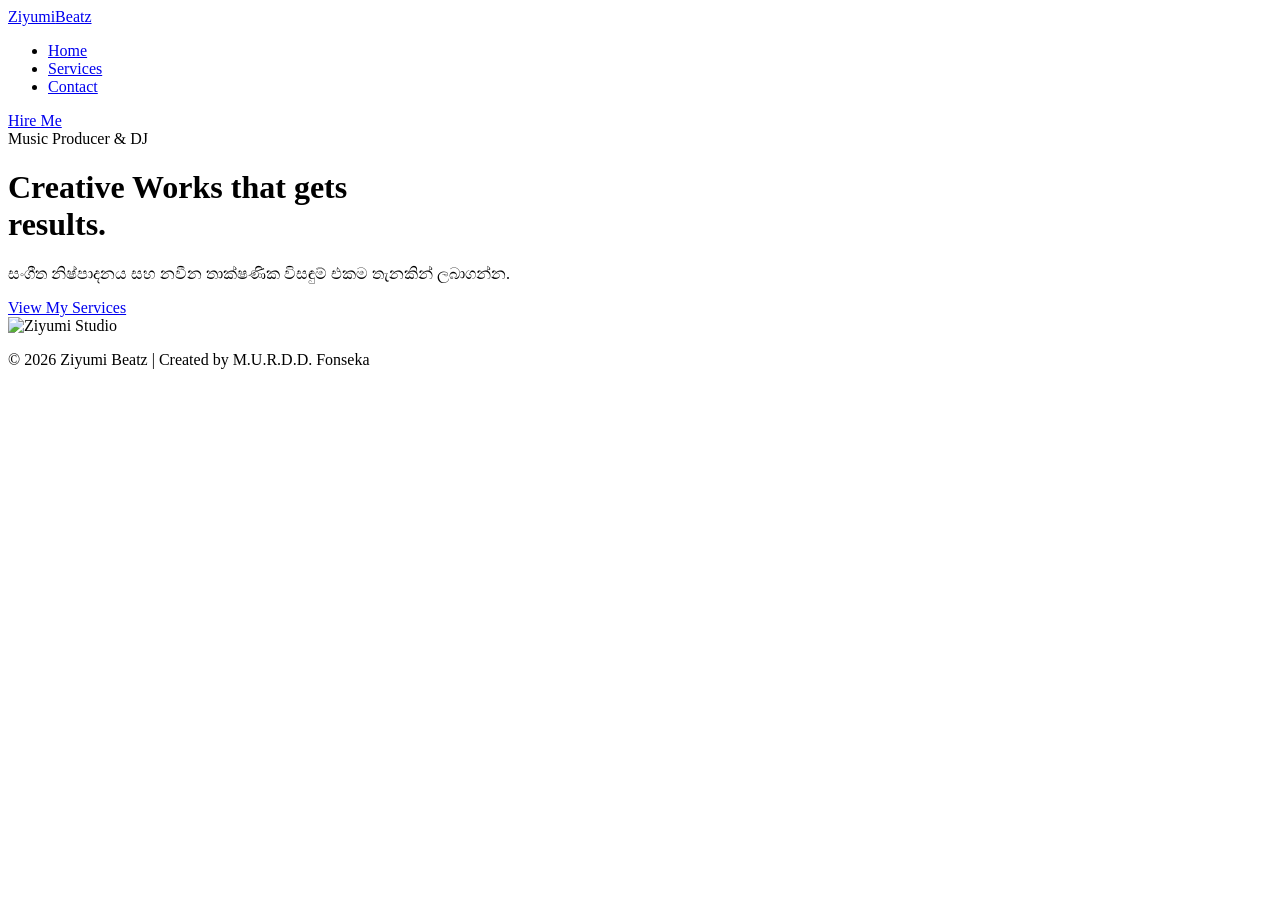
==== index.html @ dadfddd8 "Create index.html" ====
<!DOCTYPE html>
<html lang="si">
<head>
    <meta charset="UTF-8">
    <meta name="viewport" content="width=device-width, initial-scale=1.0">
    <title>Ziyumi Beatz | Professional Sound</title>
    <link href="https://fonts.googleapis.com/css2?family=Poppins:wght@300;600;900&display=swap" rel="stylesheet">
    <link rel="stylesheet" href="style.css">
</head>
<body class="dark-theme">

    <header>
        <nav class="navbar">
            <div class="nav-container">
                <div class="logo">
                    <a href="index.html">Ziyumi<span>Beatz</span></a>
                </div>
                
                <ul class="nav-links">
                    <li><a href="index.html" class="active">Home</a></li>
                    <li><a href="services.html">Services</a></li>
                    <li><a href="https://wa.me/94700000000">Contact</a></li>
                </ul>

                <div class="nav-btn">
                    <a href="https://wa.me/94700000000" class="btn-glow">Hire Me</a>
                </div>
            </div>
        </nav>
    </header>

    <main class="hero">
        <div class="hero-content">
            <div class="hero-text">
                <span class="badge">Music Producer & DJ</span>
                <h1>Creative Works that gets <br><span class="outline-text">results.</span></h1>
                <p class="gold-text">සංගීත නිෂ්පාදනය සහ නවීන තාක්ෂණික විසඳුම් එකම තැනකින් ලබාගන්න.</p>
                <div class="cta-btns">
                    <a href="services.html" class="btn-main">View My Services</a>
                </div>
            </div>
            <div class="hero-image">
                <div class="img-wrapper">
                    <img src="https://images.unsplash.com/photo-1598488035139-bdbb2231ce04?auto=format&fit=crop&w=800&q=80" alt="Ziyumi Studio">
                </div>
            </div>
        </div>
    </main>

    <footer>
        <p>© 2026 Ziyumi Beatz | Created by M.U.R.D.D. Fonseka</p>
    </footer>

</body>
</html>
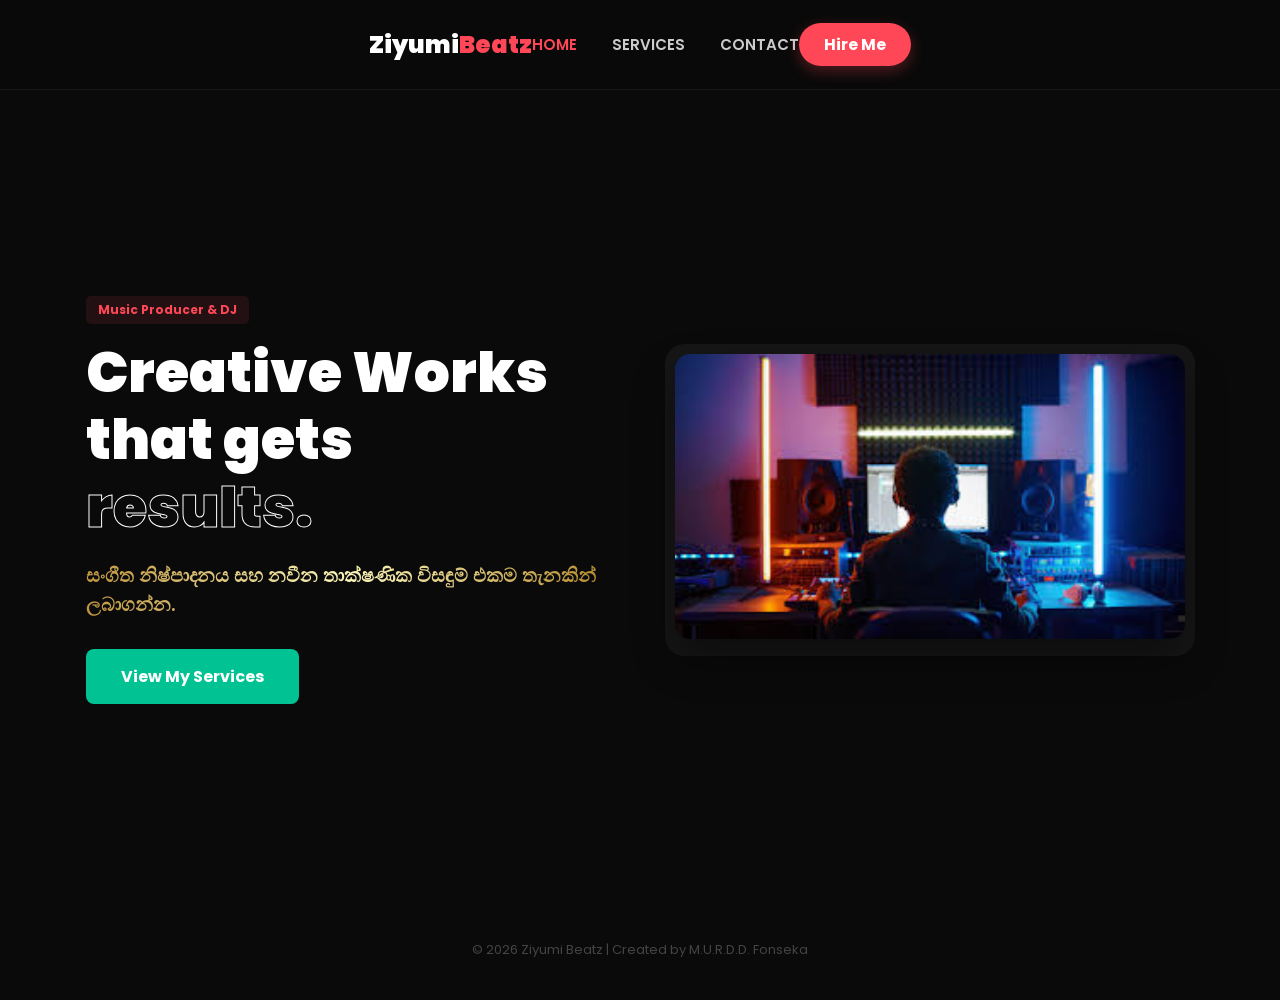
==== commit e36926a4: "Update index.html" ====
--- a/index.html
+++ b/index.html
@@ -19,11 +19,11 @@
                 <ul class="nav-links">
                     <li><a href="index.html" class="active">Home</a></li>
                     <li><a href="services.html">Services</a></li>
-                    <li><a href="https://wa.me/94700000000">Contact</a></li>
+                    <li><a href="https://wa.me/94767345240">Contact</a></li>
                 </ul>
 
                 <div class="nav-btn">
-                    <a href="https://wa.me/94700000000" class="btn-glow">Hire Me</a>
+                    <a href="https://wa.me/94767345240" class="btn-glow">Hire Me</a>
                 </div>
             </div>
         </nav>
@@ -41,7 +41,7 @@
             </div>
             <div class="hero-image">
                 <div class="img-wrapper">
-                    <img src="https://images.unsplash.com/photo-1598488035139-bdbb2231ce04?auto=format&fit=crop&w=800&q=80" alt="Ziyumi Studio">
+                    <img src="ziyumi.png" alt="Ziyumi Studio">
                 </div>
             </div>
         </div>
--- a/style.css
+++ b/style.css
@@ -0,0 +1,133 @@
+@import url('https://fonts.googleapis.com/css2?family=Poppins:wght@300;600;900&display=swap');
+
+* { margin: 0; padding: 0; box-sizing: border-box; font-family: 'Poppins', sans-serif; }
+
+body.dark-theme {
+    background-color: #0a0a0a;
+    color: #ffffff;
+    overflow-x: hidden;
+}
+
+/* --- NAVBAR FIX (මැදට එන විදිහ) --- */
+header {
+    width: 100%;
+    height: 90px;
+    background: rgba(10, 10, 10, 0.95);
+    backdrop-filter: blur(10px);
+    display: flex;
+    justify-content: center; /* මැදට ගනී */
+    align-items: center;
+    position: fixed;
+    top: 0;
+    z-index: 1000;
+    border-bottom: 1px solid rgba(255, 255, 255, 0.05);
+}
+
+.nav-container {
+    width: 100%;
+    max-width: 1200px; /* මැද තියෙන සීමාව */
+    display: flex;
+    justify-content: space-between; /* Logo, Links, Button බෙදාගනී */
+    align-items: center;
+    padding: 0 20px;
+}
+
+.logo a {
+    text-decoration: none;
+    color: #fff;
+    font-size: 24px;
+    font-weight: 900;
+}
+.logo span { color: #ff4757; }
+
+.nav-links {
+    display: flex;
+    list-style: none;
+    gap: 35px;
+}
+
+.nav-links li a {
+    text-decoration: none;
+    color: #ccc;
+    font-size: 15px;
+    font-weight: 600;
+    text-transform: uppercase;
+    transition: 0.3s;
+}
+.nav-links li a:hover, .nav-links li a.active { color: #ff4757; }
+
+.btn-glow {
+    text-decoration: none;
+    padding: 10px 25px;
+    background: #ff4757;
+    color: white;
+    font-weight: 700;
+    border-radius: 50px;
+    box-shadow: 0 5px 15px rgba(255, 71, 87, 0.3);
+}
+
+/* --- HERO SECTION --- */
+.hero {
+    min-height: 100vh;
+    display: flex;
+    justify-content: center;
+    align-items: center;
+    padding: 100px 20px 0;
+}
+
+.hero-content {
+    max-width: 1200px;
+    display: flex;
+    align-items: center;
+    gap: 50px;
+}
+
+.hero-text { flex: 1; }
+.badge {
+    background: rgba(255, 71, 87, 0.1);
+    color: #ff4757;
+    padding: 5px 12px;
+    border-radius: 5px;
+    font-size: 12px;
+    font-weight: 700;
+    margin-bottom: 15px;
+    display: inline-block;
+}
+
+.hero-text h1 { font-size: 3.5rem; font-weight: 900; line-height: 1.2; margin-bottom: 20px; }
+.outline-text { color: transparent; -webkit-text-stroke: 1px #fff; }
+
+.gold-text {
+    font-size: 1.2rem;
+    font-weight: 600;
+    margin-bottom: 30px;
+    background: linear-gradient(to right, #bf953f, #fcf6ba, #b38728);
+    -webkit-background-clip: text;
+    -webkit-text-fill-color: transparent;
+}
+
+.btn-main {
+    text-decoration: none;
+    padding: 15px 35px;
+    background: #00c292;
+    color: white;
+    font-weight: 700;
+    border-radius: 8px;
+    display: inline-block;
+}
+
+.hero-image { flex: 1; }
+.img-wrapper {
+    background: rgba(255, 255, 255, 0.05);
+    padding: 10px;
+    border-radius: 20px;
+}
+.img-wrapper img { width: 100%; border-radius: 15px; box-shadow: 0 20px 40px rgba(0,0,0,0.4); }
+
+footer { text-align: center; padding: 40px; color: #444; font-size: 13px; }
+
+/* Responsive */
+@media (max-width: 900px) {
+    .hero-content { flex-direction: column; text-align: center; }
+    .nav-links { display: none; } /* Mobile වලදී menu එක හංගයි */
+}
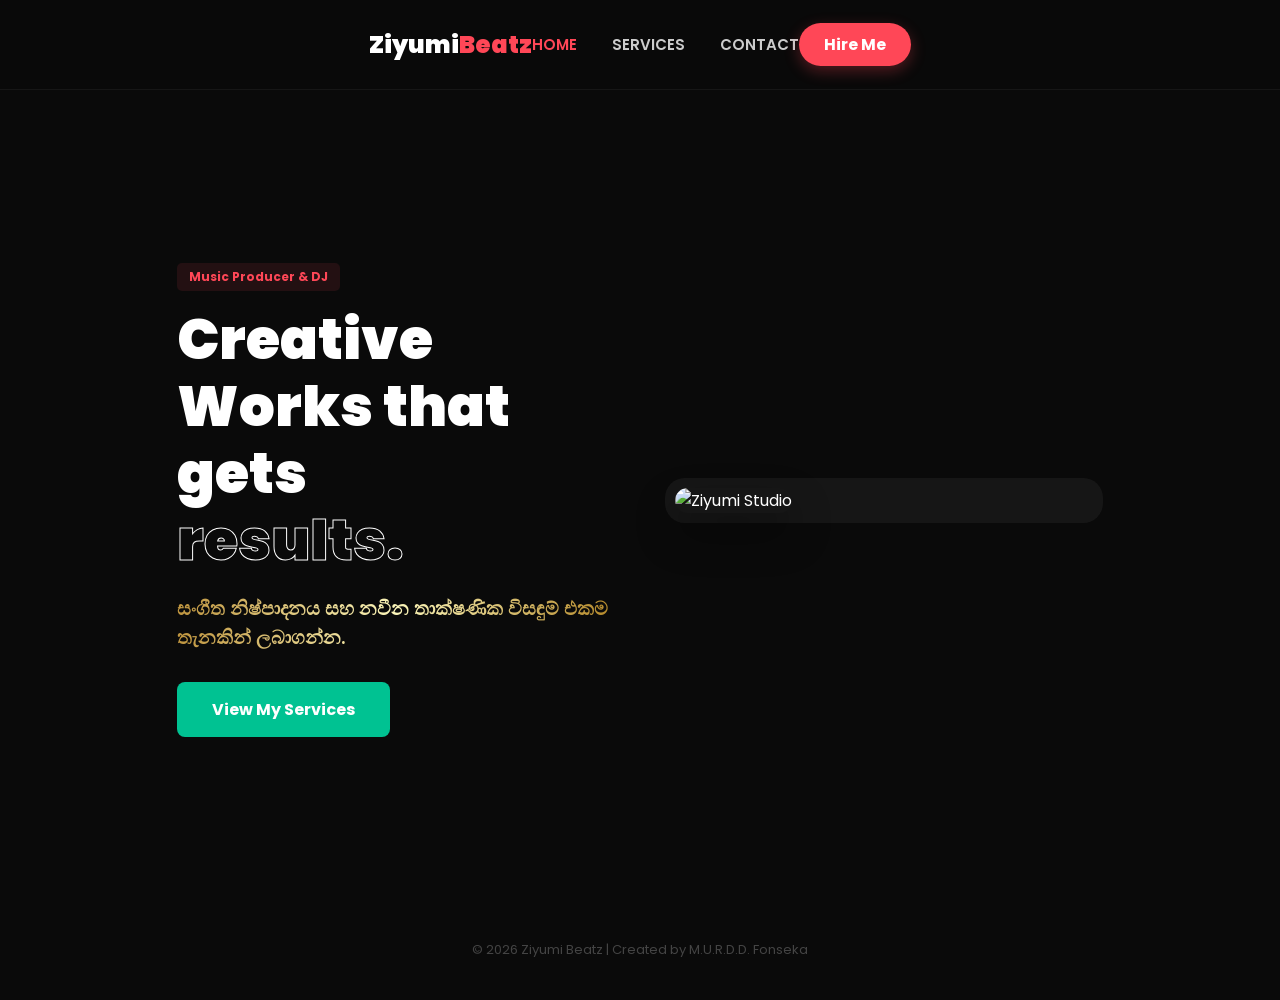
==== commit 4250a023: "Update index.html" ====
--- a/index.html
+++ b/index.html
@@ -12,18 +12,21 @@
     <header>
         <nav class="navbar">
             <div class="nav-container">
+                <!-- වම් අත පැත්තේ ලෝගෝ එක -->
                 <div class="logo">
                     <a href="index.html">Ziyumi<span>Beatz</span></a>
                 </div>
                 
+                <!-- මැද තියෙන ලිංක්ස් -->
                 <ul class="nav-links">
                     <li><a href="index.html" class="active">Home</a></li>
                     <li><a href="services.html">Services</a></li>
-                    <li><a href="https://wa.me/94767345240">Contact</a></li>
+                    <li><a href="https://wa.me/94700000000">Contact</a></li>
                 </ul>
 
+                <!-- දකුණු අත පැත්තේ Hire Me බටන් එක -->
                 <div class="nav-btn">
-                    <a href="https://wa.me/94767345240" class="btn-glow">Hire Me</a>
+                    <a href="https://wa.me/94700000000" class="btn-glow">Hire Me</a>
                 </div>
             </div>
         </nav>
@@ -32,7 +35,10 @@
     <main class="hero">
         <div class="hero-content">
             <div class="hero-text">
-                <span class="badge">Music Producer & DJ</span>
+                <!-- මේක දැන් මැදට ඇවිත් ලොකු වෙලා පෙනේවි -->
+                <div class="badge-wrapper">
+                    <span class="badge">Music Producer & DJ</span>
+                </div>
                 <h1>Creative Works that gets <br><span class="outline-text">results.</span></h1>
                 <p class="gold-text">සංගීත නිෂ්පාදනය සහ නවීන තාක්ෂණික විසඳුම් එකම තැනකින් ලබාගන්න.</p>
                 <div class="cta-btns">
@@ -41,7 +47,7 @@
             </div>
             <div class="hero-image">
                 <div class="img-wrapper">
-                    <img src="ziyumi.png" alt="Ziyumi Studio">
+                    <img src="https://images.unsplash.com/photo-1598488035139-bdbb2231ce04?auto=format&fit=crop&w=800&q=80" alt="Ziyumi Studio">
                 </div>
             </div>
         </div>
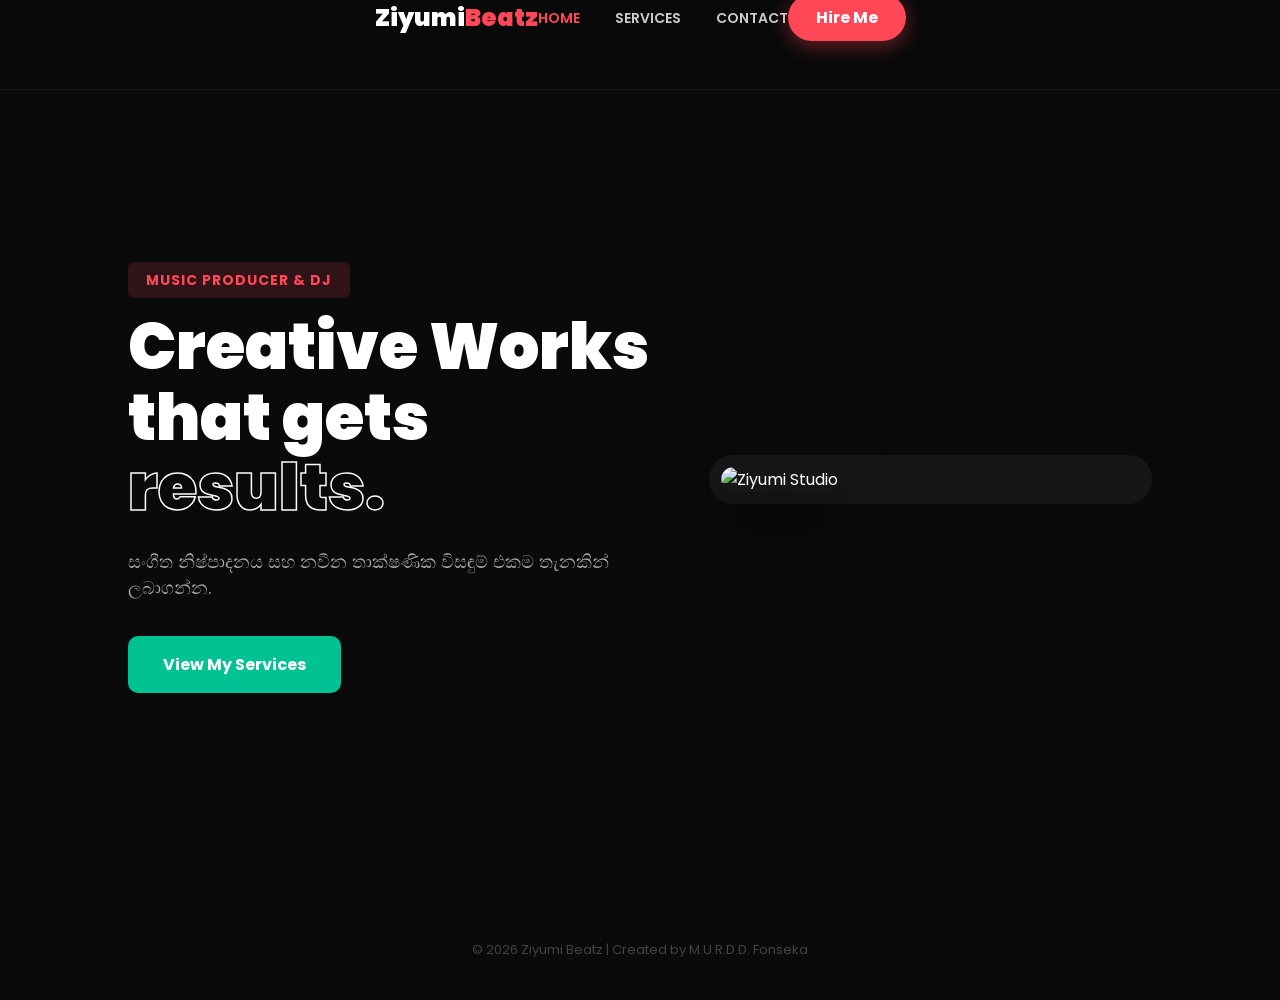
==== commit cab13f67: "Update index.html" ====
--- a/index.html
+++ b/index.html
@@ -12,19 +12,19 @@
     <header>
         <nav class="navbar">
             <div class="nav-container">
-                <!-- වම් අත පැත්තේ ලෝගෝ එක -->
+                <!-- වම් අත පැත්තේ කෙළවරට Ziyumi Beatz ලෝගෝ එක -->
                 <div class="logo">
                     <a href="index.html">Ziyumi<span>Beatz</span></a>
                 </div>
                 
-                <!-- මැද තියෙන ලිංක්ස් -->
+                <!-- මැදට Home, Services, Contact මෙනු එක -->
                 <ul class="nav-links">
                     <li><a href="index.html" class="active">Home</a></li>
                     <li><a href="services.html">Services</a></li>
                     <li><a href="https://wa.me/94700000000">Contact</a></li>
                 </ul>
 
-                <!-- දකුණු අත පැත්තේ Hire Me බටන් එක -->
+                <!-- දකුණු අත පැත්තේ කෙළවරට Hire Me බටන් එක -->
                 <div class="nav-btn">
                     <a href="https://wa.me/94700000000" class="btn-glow">Hire Me</a>
                 </div>
@@ -35,7 +35,6 @@
     <main class="hero">
         <div class="hero-content">
             <div class="hero-text">
-                <!-- මේක දැන් මැදට ඇවිත් ලොකු වෙලා පෙනේවි -->
                 <div class="badge-wrapper">
                     <span class="badge">Music Producer & DJ</span>
                 </div>
--- a/style.css
+++ b/style.css
@@ -8,15 +8,14 @@
     overflow-x: hidden;
 }
 
-/* --- NAVBAR FIX (මැදට එන විදිහ) --- */
+/* --- NAVBAR FIX --- */
 header {
     width: 100%;
     height: 90px;
     background: rgba(10, 10, 10, 0.95);
     backdrop-filter: blur(10px);
     display: flex;
-    justify-content: center; /* මැදට ගනී */
-    align-items: center;
+    justify-content: center;
     position: fixed;
     top: 0;
     z-index: 1000;
@@ -25,11 +24,11 @@
 
 .nav-container {
     width: 100%;
-    max-width: 1200px; /* මැද තියෙන සීමාව */
+    max-width: 1300px; /* ටිකක් පළල වැඩි කළා පින්තූරේ විදිහටම අයිනට යන්න */
     display: flex;
-    justify-content: space-between; /* Logo, Links, Button බෙදාගනී */
+    justify-content: space-between; 
     align-items: center;
-    padding: 0 20px;
+    padding: 0 40px;
 }
 
 .logo a {
@@ -49,7 +48,7 @@
 .nav-links li a {
     text-decoration: none;
     color: #ccc;
-    font-size: 15px;
+    font-size: 14px;
     font-weight: 600;
     text-transform: uppercase;
     transition: 0.3s;
@@ -58,13 +57,15 @@
 
 .btn-glow {
     text-decoration: none;
-    padding: 10px 25px;
+    padding: 12px 28px;
     background: #ff4757;
     color: white;
     font-weight: 700;
     border-radius: 50px;
-    box-shadow: 0 5px 15px rgba(255, 71, 87, 0.3);
+    box-shadow: 0 5px 20px rgba(255, 71, 87, 0.4);
+    transition: 0.3s;
 }
+.btn-glow:hover { transform: scale(1.05); background: #ff3648; }
 
 /* --- HERO SECTION --- */
 .hero {
@@ -72,7 +73,7 @@
     display: flex;
     justify-content: center;
     align-items: center;
-    padding: 100px 20px 0;
+    padding: 120px 40px 60px;
 }
 
 .hero-content {
@@ -82,52 +83,77 @@
     gap: 50px;
 }
 
-.hero-text { flex: 1; }
-.badge {
-    background: rgba(255, 71, 87, 0.1);
-    color: #ff4757;
-    padding: 5px 12px;
-    border-radius: 5px;
-    font-size: 12px;
-    font-weight: 700;
-    margin-bottom: 15px;
-    display: inline-block;
+.hero-text { flex: 1.2; text-align: left; }
+
+/* Badge එක මැදට සහ ලොකු කිරීම */
+.badge-wrapper {
+    display: block;
+    margin-bottom: 20px;
 }
 
-.hero-text h1 { font-size: 3.5rem; font-weight: 900; line-height: 1.2; margin-bottom: 20px; }
-.outline-text { color: transparent; -webkit-text-stroke: 1px #fff; }
+.badge {
+    background: rgba(255, 71, 87, 0.15);
+    color: #ff4757;
+    padding: 8px 18px;
+    border-radius: 6px;
+    font-size: 14px; /* ලොකු කළා */
+    font-weight: 700;
+    text-transform: uppercase;
+    letter-spacing: 1px;
+}
+
+.hero-text h1 { 
+    font-size: 4rem; 
+    font-weight: 900; 
+    line-height: 1.1; 
+    margin-bottom: 25px; 
+}
+.outline-text { color: transparent; -webkit-text-stroke: 1.5px #fff; }
 
 .gold-text {
-    font-size: 1.2rem;
-    font-weight: 600;
-    margin-bottom: 30px;
-    background: linear-gradient(to right, #bf953f, #fcf6ba, #b38728);
-    -webkit-background-clip: text;
-    -webkit-text-fill-color: transparent;
+    font-size: 1.1rem;
+    font-weight: 400;
+    color: #aaa;
+    margin-bottom: 35px;
+    max-width: 500px;
 }
 
 .btn-main {
     text-decoration: none;
-    padding: 15px 35px;
+    padding: 16px 35px;
     background: #00c292;
     color: white;
     font-weight: 700;
-    border-radius: 8px;
+    border-radius: 10px;
     display: inline-block;
+    transition: 0.3s;
 }
+.btn-main:hover { background: #00a87e; transform: translateY(-3px); }
 
 .hero-image { flex: 1; }
 .img-wrapper {
     background: rgba(255, 255, 255, 0.05);
-    padding: 10px;
-    border-radius: 20px;
+    padding: 12px;
+    border-radius: 24px;
 }
-.img-wrapper img { width: 100%; border-radius: 15px; box-shadow: 0 20px 40px rgba(0,0,0,0.4); }
+.img-wrapper img { 
+    width: 100%; 
+    border-radius: 18px; 
+    box-shadow: 0 30px 60px rgba(0,0,0,0.5); 
+}
 
 footer { text-align: center; padding: 40px; color: #444; font-size: 13px; }
 
 /* Responsive */
+@media (max-width: 1024px) {
+    .hero-text h1 { font-size: 3rem; }
+    .nav-links { gap: 20px; }
+}
+
 @media (max-width: 900px) {
     .hero-content { flex-direction: column; text-align: center; }
-    .nav-links { display: none; } /* Mobile වලදී menu එක හංගයි */
+    .hero-text { text-align: center; }
+    .gold-text { margin-left: auto; margin-right: auto; }
+    .nav-links { display: none; } 
+    .nav-container { justify-content: space-between; }
 }
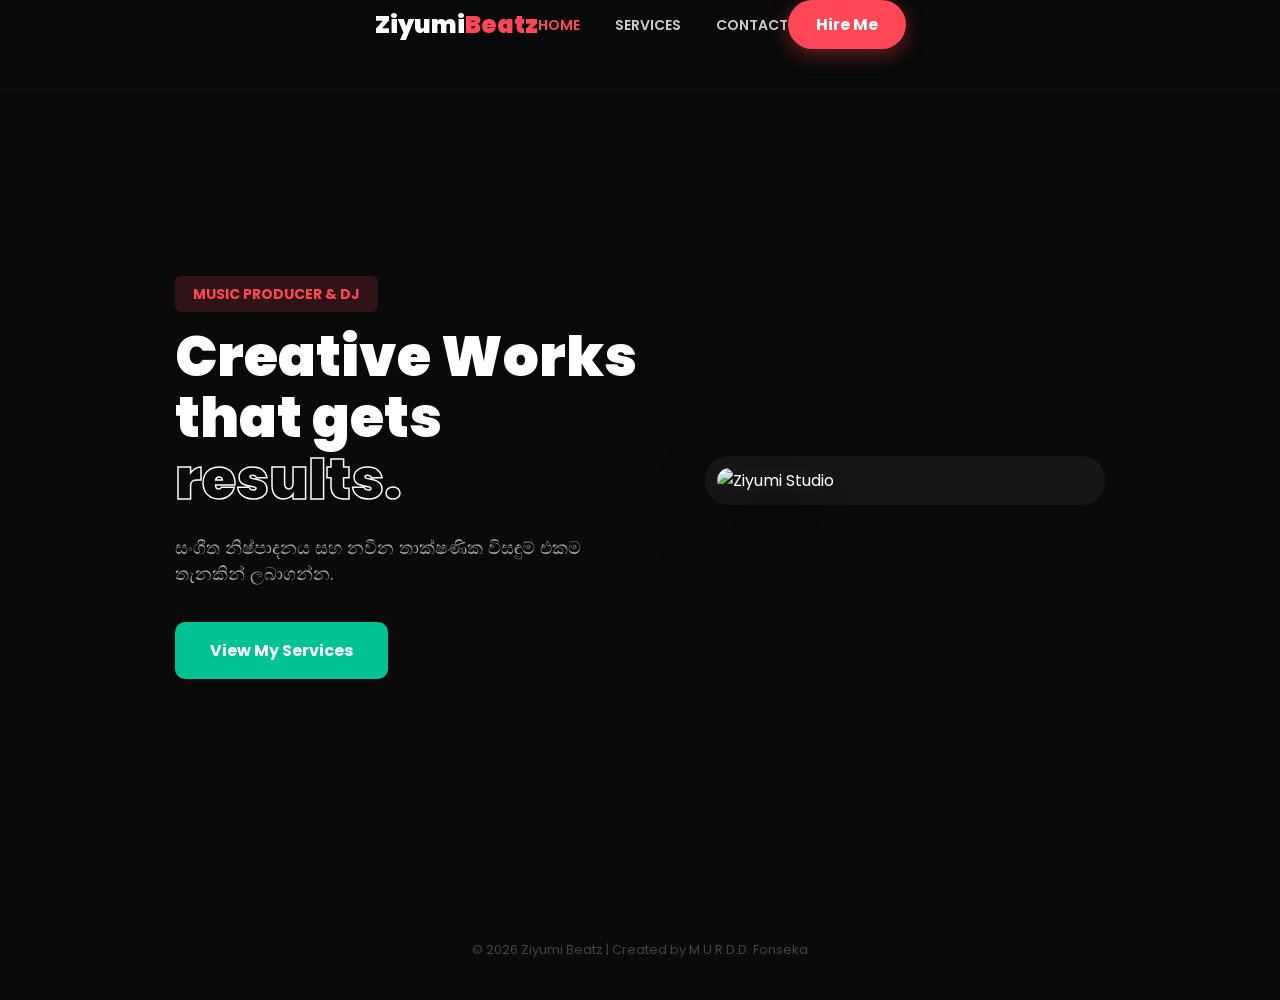
==== commit 92da950d: "Update index.html" ====
--- a/index.html
+++ b/index.html
@@ -12,19 +12,19 @@
     <header>
         <nav class="navbar">
             <div class="nav-container">
-                <!-- වම් අත පැත්තේ කෙළවරට Ziyumi Beatz ලෝගෝ එක -->
+                <!-- වම් කෙළවරට ලෝගෝ එක -->
                 <div class="logo">
                     <a href="index.html">Ziyumi<span>Beatz</span></a>
                 </div>
                 
-                <!-- මැදට Home, Services, Contact මෙනු එක -->
+                <!-- හරියටම මැදට මෙනු එක -->
                 <ul class="nav-links">
                     <li><a href="index.html" class="active">Home</a></li>
                     <li><a href="services.html">Services</a></li>
                     <li><a href="https://wa.me/94700000000">Contact</a></li>
                 </ul>
 
-                <!-- දකුණු අත පැත්තේ කෙළවරට Hire Me බටන් එක -->
+                <!-- දකුණු කෙළවරට Hire Me බටන් එක -->
                 <div class="nav-btn">
                     <a href="https://wa.me/94700000000" class="btn-glow">Hire Me</a>
                 </div>
--- a/style.css
+++ b/style.css
@@ -8,7 +8,7 @@
     overflow-x: hidden;
 }
 
-/* --- NAVBAR FIX --- */
+/* --- NAVBAR CSS (Capture5.PNG විදිහට සකස් කළා) --- */
 header {
     width: 100%;
     height: 90px;
@@ -24,11 +24,18 @@
 
 .nav-container {
     width: 100%;
-    max-width: 1300px; /* ටිකක් පළල වැඩි කළා පින්තූරේ විදිහටම අයිනට යන්න */
+    max-width: 100%; /* මුළු තිරයම පාවිච්චි කිරීමට */
     display: flex;
-    justify-content: space-between; 
+    justify-content: space-between; /* අයිතම දෙපැත්තට තල්ලු කරයි */
     align-items: center;
-    padding: 0 40px;
+    padding: 0 40px; /* අයිනට තියෙන පරතරය */
+}
+
+/* ලෝගෝ එක වම් පැත්තේ රඳවා ගැනීමට */
+.logo {
+    flex: 1;
+    display: flex;
+    justify-content: flex-start;
 }
 
 .logo a {
@@ -39,8 +46,11 @@
 }
 .logo span { color: #ff4757; }
 
+/* මැද මෙනු එක රඳවා ගැනීමට */
 .nav-links {
+    flex: 2;
     display: flex;
+    justify-content: center;
     list-style: none;
     gap: 35px;
 }
@@ -55,6 +65,13 @@
 }
 .nav-links li a:hover, .nav-links li a.active { color: #ff4757; }
 
+/* Hire Me බටන් එක දකුණු පැත්තේ රඳවා ගැනීමට */
+.nav-btn {
+    flex: 1;
+    display: flex;
+    justify-content: flex-end;
+}
+
 .btn-glow {
     text-decoration: none;
     padding: 12px 28px;
@@ -64,6 +81,7 @@
     border-radius: 50px;
     box-shadow: 0 5px 20px rgba(255, 71, 87, 0.4);
     transition: 0.3s;
+    white-space: nowrap;
 }
 .btn-glow:hover { transform: scale(1.05); background: #ff3648; }
 
@@ -85,7 +103,6 @@
 
 .hero-text { flex: 1.2; text-align: left; }
 
-/* Badge එක මැදට සහ ලොකු කිරීම */
 .badge-wrapper {
     display: block;
     margin-bottom: 20px;
@@ -96,14 +113,13 @@
     color: #ff4757;
     padding: 8px 18px;
     border-radius: 6px;
-    font-size: 14px; /* ලොකු කළා */
+    font-size: 14px;
     font-weight: 700;
     text-transform: uppercase;
-    letter-spacing: 1px;
 }
 
 .hero-text h1 { 
-    font-size: 4rem; 
+    font-size: 3.5rem; 
     font-weight: 900; 
     line-height: 1.1; 
     margin-bottom: 25px; 
@@ -128,7 +144,6 @@
     display: inline-block;
     transition: 0.3s;
 }
-.btn-main:hover { background: #00a87e; transform: translateY(-3px); }
 
 .hero-image { flex: 1; }
 .img-wrapper {
@@ -136,24 +151,14 @@
     padding: 12px;
     border-radius: 24px;
 }
-.img-wrapper img { 
-    width: 100%; 
-    border-radius: 18px; 
-    box-shadow: 0 30px 60px rgba(0,0,0,0.5); 
-}
+.img-wrapper img { width: 100%; border-radius: 18px; box-shadow: 0 30px 60px rgba(0,0,0,0.5); }
 
 footer { text-align: center; padding: 40px; color: #444; font-size: 13px; }
 
 /* Responsive */
-@media (max-width: 1024px) {
-    .hero-text h1 { font-size: 3rem; }
-    .nav-links { gap: 20px; }
-}
-
 @media (max-width: 900px) {
     .hero-content { flex-direction: column; text-align: center; }
     .hero-text { text-align: center; }
-    .gold-text { margin-left: auto; margin-right: auto; }
     .nav-links { display: none; } 
     .nav-container { justify-content: space-between; }
 }
